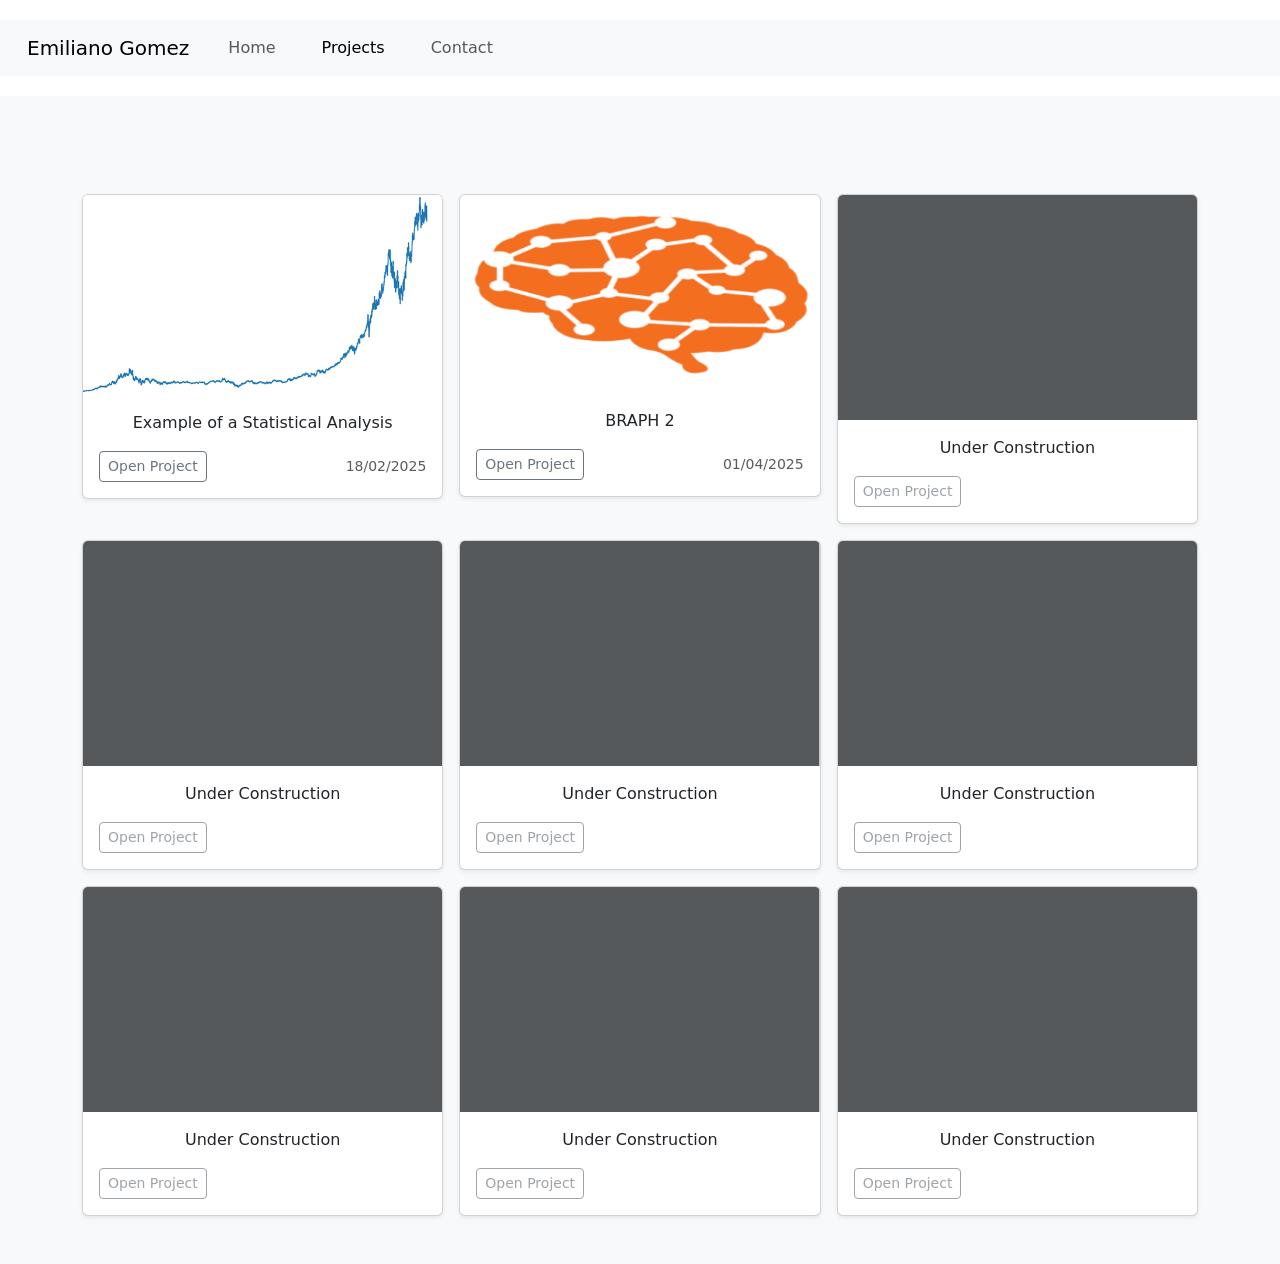
==== pages/projects.html @ 601cd464 "Initial commit" ====
<!DOCTYPE html>
<html lang="en">

<head>
    <meta charset="UTF-8">
    <meta name="viewport" content="width=device-width, initial-scale=1.0">
    <title>Emiliano Gomez</title>
    <link rel="stylesheet" href="../styles/main.css">
    <link rel="stylesheet" href="../styles/bootstrap.min.css">
</head>

<body>
    <nav class="navbar navbar-expand-lg bg-body-tertiary">
        <div class="container-fluid">
            <a class="navbar-brand" href="#">Emiliano Gomez</a>
            <button class="navbar-toggler" type="button" data-bs-toggle="collapse"
                data-bs-target="#navbarSupportedContent" aria-controls="navbarSupportedContent" aria-expanded="false"
                aria-label="Toggle navigation">
                <span class="navbar-toggler-icon"></span>
            </button>
            <div class="collapse navbar-collapse" id="navbarSupportedContent">
                <ul class="navbar-nav me-auto mb-2 mb-lg-0">
                    <li class="nav-item">
                        <a class="nav-link" aria-current="page" href="../index.html">Home</a>
                    </li>
                    <li class="nav-item">
                        <a class="nav-link active" href="#">Projects</a>
                    </li>
                    <li class="nav-item">
                        <a class="nav-link" href="contact.html">Contact</a>
                    </li>
                </ul>
            </div>
        </div>
    </nav>
    <div class="album py-5 bg-body-tertiary">
        <div class="container">

            <div class="row row-cols-1 row-cols-sm-2 row-cols-md-3 g-3">
                <div class="col">
                    <div class="card shadow-sm">
                        <img src="../assets/plot1.png" class="card-img-top" alt="..." width="100%" id="pr1CardImg">                        
                        
                        <div class="card-body">
                            <p class="card-text">Example of a Statistical Analysis</p>
                            <div class="d-flex justify-content-between align-items-center">
                                <div class="btn-group">
                                    <a href="LinearModelOnData.html"><button type="button" class="btn btn-sm btn-outline-secondary">Open Project</button></a>                                 
                                </div>
                                <small class="text-body-secondary">18/02/2025</small>
                            </div>
                        </div>
                    </div>
                </div>
                <div class="col">
                    <div class="card shadow-sm">
                        <img src="../assets/braph2icon.png" class="card-img-top" alt="..." width="75%" id="braphCarImg">
                        <div class="card-body">
                            <p class="card-text">BRAPH 2</p>
                            <div class="d-flex justify-content-between align-items-center">
                                <div class="btn-group">
                                    <a href="https://github.com/braph-software/BRAPH-2"><button type="button" class="btn btn-sm btn-outline-secondary">Open Project</button></a>
                                   
                                </div>
                                <small class="text-body-secondary">01/04/2025</small>
                            </div>
                        </div>
                    </div>
                </div>
                <div class="col">
                    <div class="card shadow-sm">
                        <svg class="bd-placeholder-img card-img-top" width="100%" height="225"
                            role="img"  xmlns="http://www.w3.org/2000/svg"
                            preserveAspectRatio="xMidYMid slice" focusable="false">
                            <title>Placeholder</title>
                            <rect width="100%" height="100%" fill="#55595c" /><text x="50%" y="50%" fill="#eceeef"
                                dy=".3em"></text>
                        </svg>
                        <div class="card-body">
                            <p class="card-text">Under Construction</p>
                            <div class="d-flex justify-content-between align-items-center">
                                <div class="btn-group">
                                    <button type="button" class="btn btn-sm btn-outline-secondary" disabled>Open Project</button>
                                   
                                </div>
                                <small class="text-body-secondary"></small>
                            </div>
                        </div>
                    </div>
                </div>

                <div class="col">
                    <div class="card shadow-sm">
                        <svg class="bd-placeholder-img card-img-top" width="100%" height="225"
                            xmlns="http://www.w3.org/2000/svg" role="img"
                            preserveAspectRatio="xMidYMid slice" focusable="false">
                            <title>Placeholder</title>
                            <rect width="100%" height="100%" fill="#55595c" /><text x="50%" y="50%" fill="#eceeef"
                                dy=".3em"></text>
                        </svg>
                        <div class="card-body">
                            <p class="card-text">Under Construction</p>
                            <div class="d-flex justify-content-between align-items-center">
                                <div class="btn-group">
                                    <button type="button" class="btn btn-sm btn-outline-secondary" disabled>Open Project</button>
                                   
                                </div>
                                <small class="text-body-secondary"></small>
                            </div>
                        </div>
                    </div>
                </div>
                <div class="col">
                    <div class="card shadow-sm">
                        <svg class="bd-placeholder-img card-img-top" width="100%" height="225"
                            xmlns="http://www.w3.org/2000/svg" role="img"
                            preserveAspectRatio="xMidYMid slice" focusable="false">
                            <title>Placeholder</title>
                            <rect width="100%" height="100%" fill="#55595c" /><text x="50%" y="50%" fill="#eceeef"
                                dy=".3em"></text>
                        </svg>
                        <div class="card-body">
                            <p class="card-text">Under Construction</p>
                            <div class="d-flex justify-content-between align-items-center">
                                <div class="btn-group">
                                    <button type="button" class="btn btn-sm btn-outline-secondary" disabled>Open Project</button>
                                   
                                </div>
                                <small class="text-body-secondary"></small>
                            </div>
                        </div>
                    </div>
                </div>
                <div class="col">
                    <div class="card shadow-sm">
                        <svg class="bd-placeholder-img card-img-top" width="100%" height="225"
                            xmlns="http://www.w3.org/2000/svg" role="img"
                            preserveAspectRatio="xMidYMid slice" focusable="false">
                            <title>Placeholder</title>
                            <rect width="100%" height="100%" fill="#55595c" /><text x="50%" y="50%" fill="#eceeef"
                                dy=".3em"></text>
                        </svg>
                        <div class="card-body">
                            <p class="card-text">Under Construction</p>
                            <div class="d-flex justify-content-between align-items-center">
                                <div class="btn-group">
                                    <button type="button" class="btn btn-sm btn-outline-secondary" disabled>Open Project</button>
                                   
                                </div>
                                <small class="text-body-secondary"></small>
                            </div>
                        </div>
                    </div>
                </div>

                <div class="col">
                    <div class="card shadow-sm">
                        <svg class="bd-placeholder-img card-img-top" width="100%" height="225"
                            xmlns="http://www.w3.org/2000/svg" role="img"
                            preserveAspectRatio="xMidYMid slice" focusable="false">
                            <title>Placeholder</title>
                            <rect width="100%" height="100%" fill="#55595c" /><text x="50%" y="50%" fill="#eceeef"
                                dy=".3em"></text>
                        </svg>
                        <div class="card-body">
                            <p class="card-text">Under Construction</p>
                            <div class="d-flex justify-content-between align-items-center">
                                <div class="btn-group">
                                    <button type="button" class="btn btn-sm btn-outline-secondary" disabled>Open Project</button>
                                   
                                </div>
                                <small class="text-body-secondary"></small>
                            </div>
                        </div>
                    </div>
                </div>
                <div class="col">
                    <div class="card shadow-sm">
                        <svg class="bd-placeholder-img card-img-top" width="100%" height="225"
                            xmlns="http://www.w3.org/2000/svg" role="img" 
                            preserveAspectRatio="xMidYMid slice" focusable="false">
                            <title>Placeholder</title>
                            <rect width="100%" height="100%" fill="#55595c" /><text x="50%" y="50%" fill="#eceeef"
                                dy=".3em"></text>
                        </svg>
                        <div class="card-body">
                            <p class="card-text">Under Construction</p>
                            <div class="d-flex justify-content-between align-items-center">
                                <div class="btn-group">
                                    <button type="button" class="btn btn-sm btn-outline-secondary" disabled>Open Project</button>
                                   
                                </div>
                                <small class="text-body-secondary"></small>
                            </div>
                        </div>
                    </div>
                </div>
                <div class="col">
                    <div class="card shadow-sm">
                        <svg class="bd-placeholder-img card-img-top" width="100%" height="225"
                            xmlns="http://www.w3.org/2000/svg" role="img" 
                            preserveAspectRatio="xMidYMid slice" focusable="false">
                            <title>Placeholder</title>
                            <rect width="100%" height="100%" fill="#55595c" /><text x="50%" y="50%" fill="#eceeef"
                                dy=".3em"></text>
                        </svg>
                        <div class="card-body">
                            <p class="card-text">Under Construction</p>
                            <div class="d-flex justify-content-between align-items-center">
                                <div class="btn-group">
                                    <button type="button" class="btn btn-sm btn-outline-secondary" disabled>Open Project</button>
                                   
                                </div>
                                <small class="text-body-secondary"></small>
                            </div>
                        </div>
                    </div>
                </div>
            </div>
        </div>
    </div>
</body>

</html>
---- styles/main.css ----
body {
  margin: 0;
  font-family: Arial, sans-serif;
  background-color: #f4f4f4;
  color: #333;
}

header {
  background: #35424a;
  color: #ffffff;
  padding: 20px 0;
  text-align: center;
}

nav {
  margin: 20px 0;
}

nav a {
  color: #ffffff;
  text-decoration: none;
  margin: 0 15px;
}

nav a:hover {
  text-decoration: underline;
}

main {
  padding: 20px;
}

footer {
  text-align: center;
  padding: 10px 0;
  background: #35424a;
  color: #ffffff;
  position: relative;
  bottom: 0;
  width: 100%;
}

.container {
  text-align: center !important;
  margin-top: 50px !important;
}

.description {
  margin-top: 20px !important;
  font-size: 1.2em !important;
}

/* #contactDetails{
    text-align: center !important;
    margin-top: 50px !important;
} */

#pr1CardImg {
  margin: auto !important;
}

.home-link {
  border: 1px solid grey;
  padding: 4px 8px;
  border-radius: 16px;
  text-decoration: none;
  color: black;
  display: flex;
  align-items: center;
  gap: 4px;
}
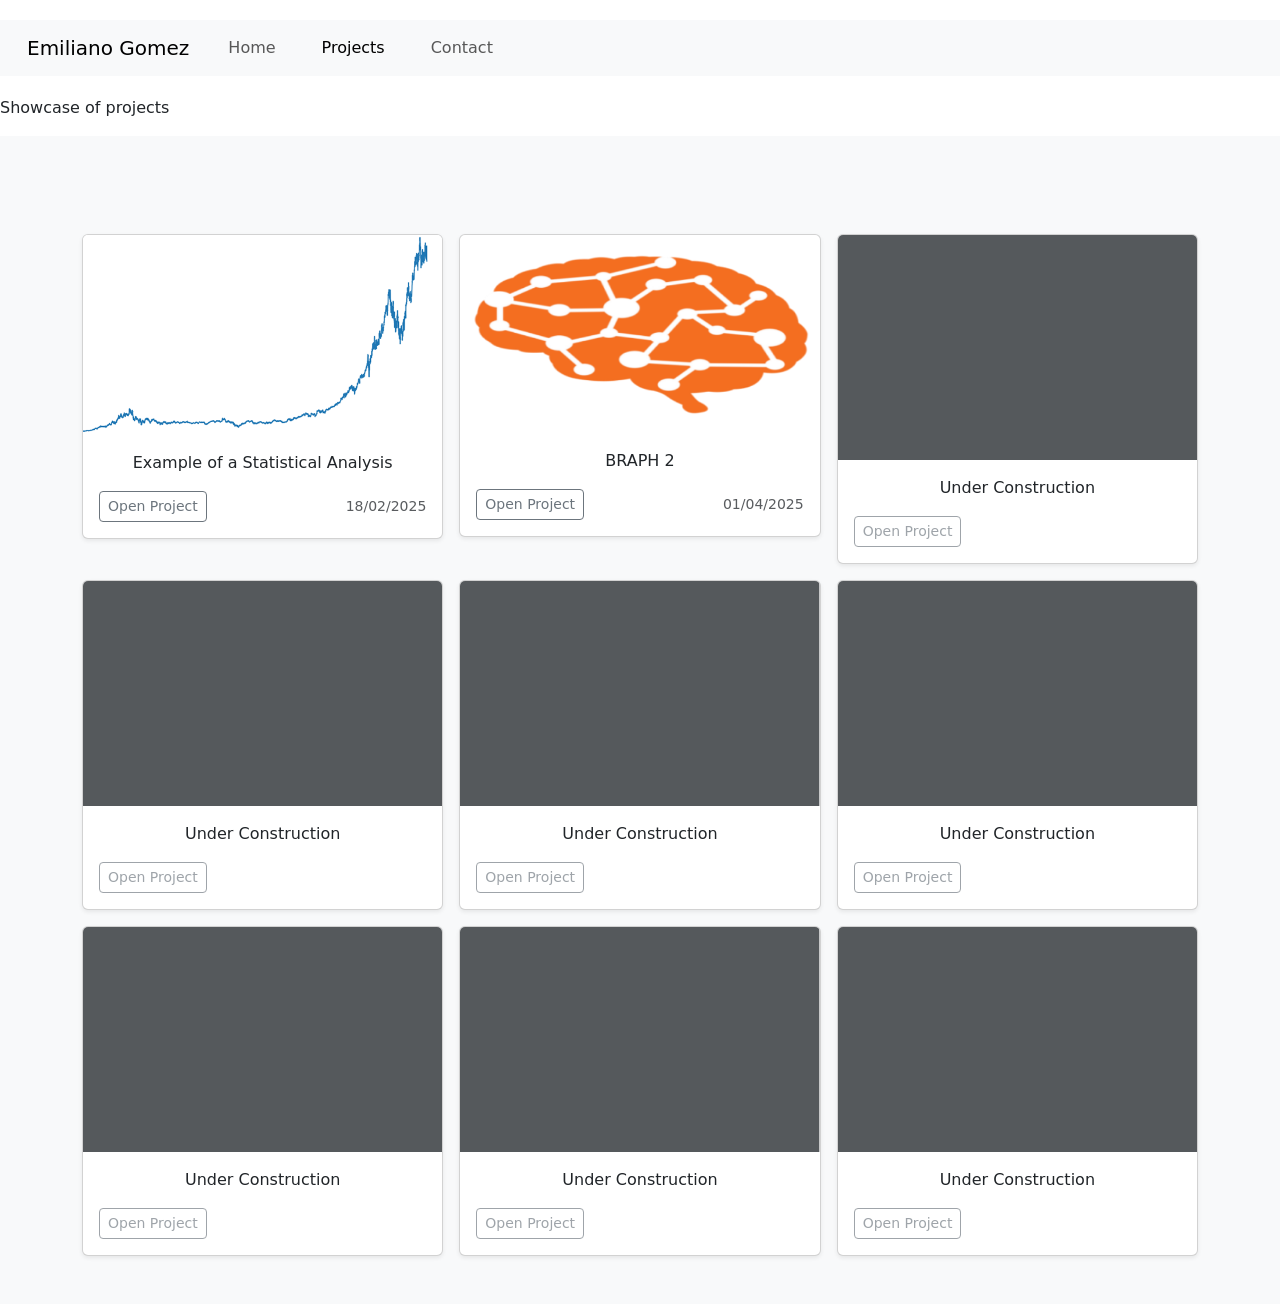
==== commit b9ce8e69: "message on projects" ====
--- a/pages/projects.html
+++ b/pages/projects.html
@@ -33,6 +33,7 @@
             </div>
         </div>
     </nav>
+    <p>Showcase of projects</p>
     <div class="album py-5 bg-body-tertiary">
         <div class="container">
 
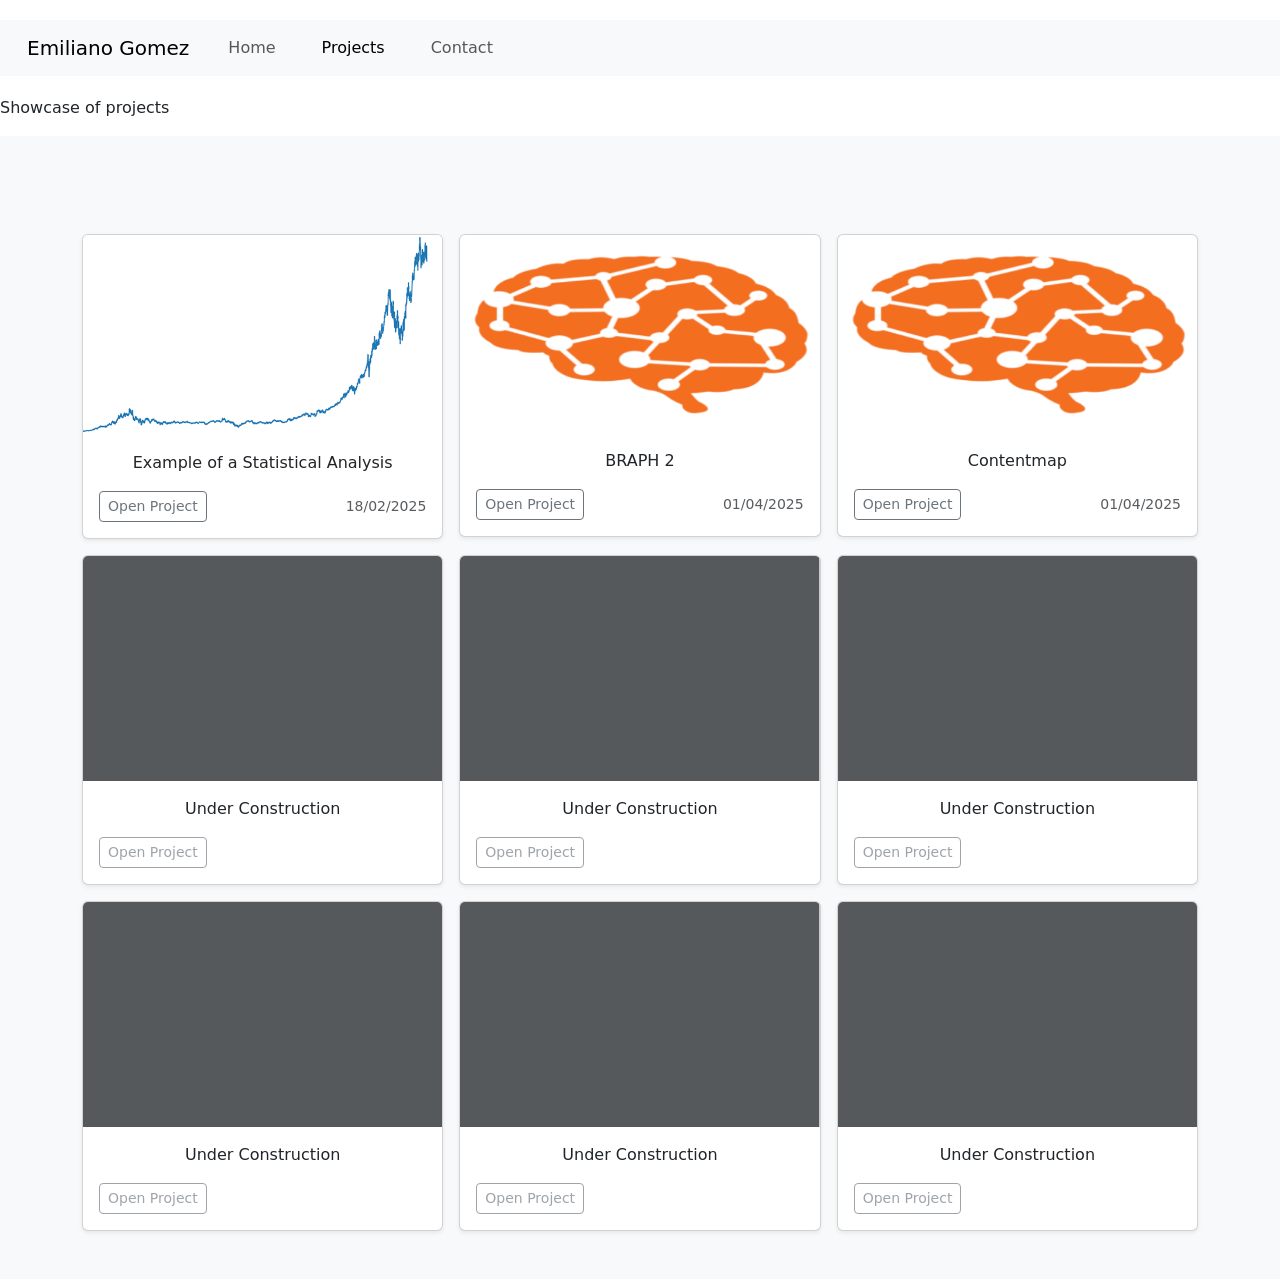
==== commit 4199465f: "contentmap added" ====
--- a/pages/projects.html
+++ b/pages/projects.html
@@ -70,21 +70,15 @@
                 </div>
                 <div class="col">
                     <div class="card shadow-sm">
-                        <svg class="bd-placeholder-img card-img-top" width="100%" height="225"
-                            role="img"  xmlns="http://www.w3.org/2000/svg"
-                            preserveAspectRatio="xMidYMid slice" focusable="false">
-                            <title>Placeholder</title>
-                            <rect width="100%" height="100%" fill="#55595c" /><text x="50%" y="50%" fill="#eceeef"
-                                dy=".3em"></text>
-                        </svg>
-                        <div class="card-body">
-                            <p class="card-text">Under Construction</p>
-                            <div class="d-flex justify-content-between align-items-center">
-                                <div class="btn-group">
-                                    <button type="button" class="btn btn-sm btn-outline-secondary" disabled>Open Project</button>
-                                   
-                                </div>
-                                <small class="text-body-secondary"></small>
+                        <img src="../assets/braph2icon.png" class="card-img-top" alt="..." width="75%" id="braphCarImg">
+                        <div class="card-body">
+                            <p class="card-text">Contentmap</p>
+                            <div class="d-flex justify-content-between align-items-center">
+                                <div class="btn-group">
+                                    <a href="https://www.contentmap.se/"><button type="button" class="btn btn-sm btn-outline-secondary">Open Project</button></a>
+                                   
+                                </div>
+                                <small class="text-body-secondary">01/04/2025</small>
                             </div>
                         </div>
                     </div>
